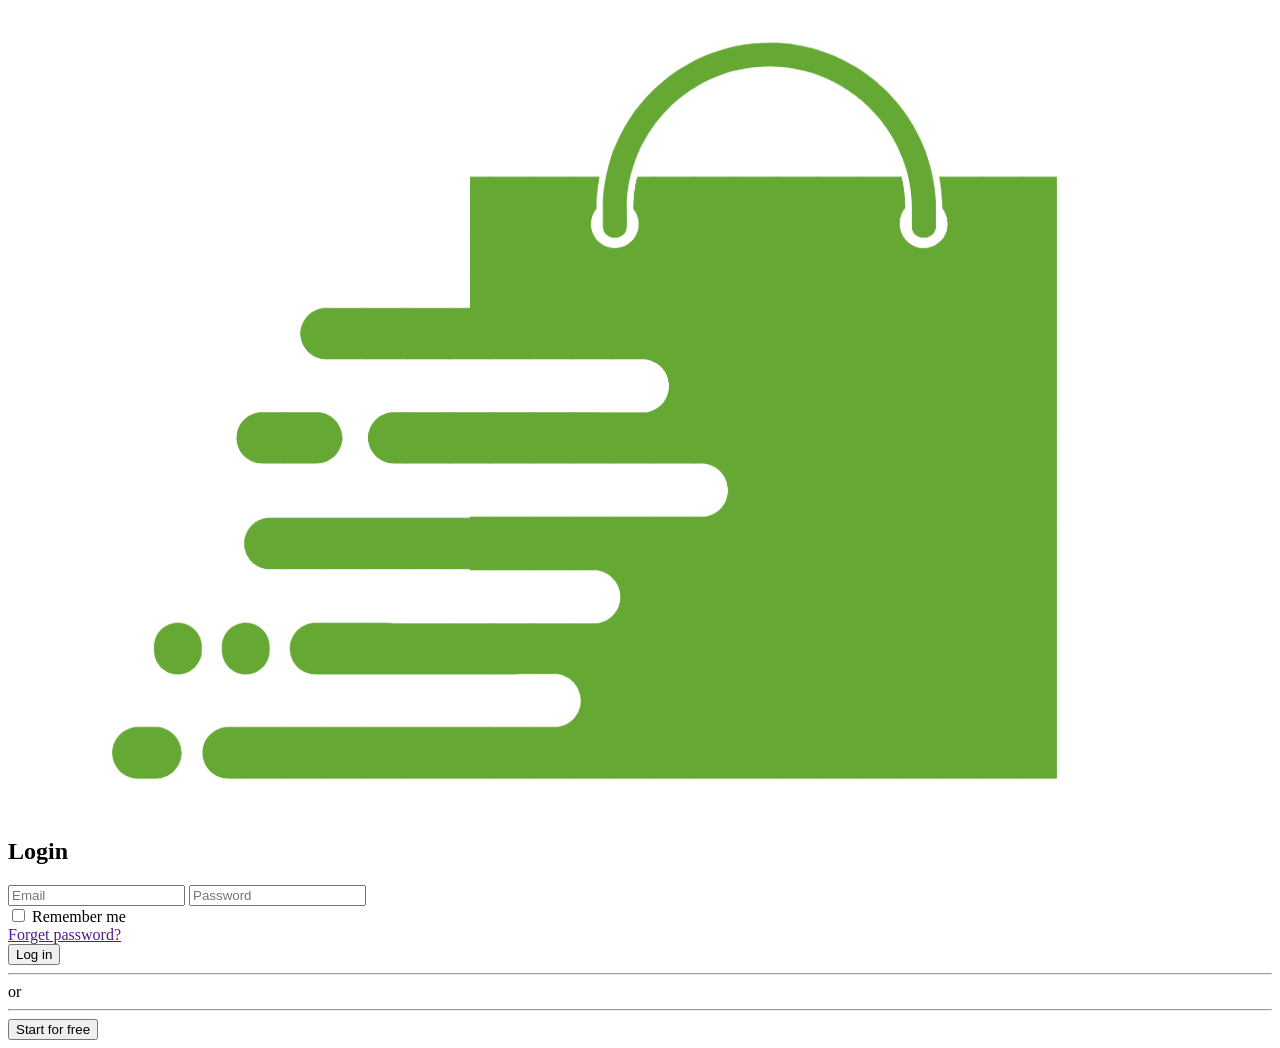
==== login.html @ 5c62e79d "Initial commit - Cartify project" ====
<!DOCTYPE html>
<html lang="en">
    <head>
        <meta charset="UTF-8">
        <meta name="viewport" content="width=device-width, initial-scale=1.0">
        <link rel="icon" href="Icons/favicon.ico" type="image/x-icon">
        <link rel="stylesheet" href="loginstyle.css">

        <title>Document</title>
    </head>
    <body>
        <div class="Container">
            <header>
                <a href="index.html"><img src="Icons/Untitled-1green.png "></a>
                <section><h2>Login</h2></section>
            </header>

            <form class="FORM">
                <input type="text" name class="User" placeholder="Email">
                <input type="password" name class="password"
                    placeholder="Password">
                <div class="Rememberandforget">
                    <div class="left"> <input type="checkbox" name="Remember Me">
                        <label for="Remember Me">Remember me</label></div>
                    <a href>Forget password?</a>
                </div>
                <input type="submit" value="Log in" class="btn">
                <div class="orr"><hr>or <hr></div>
                <a href="register.html" class="regg"><input type="button" value="Start for free" class="reg"></a>
            </form>
            
        </div>

    </body>
</html>
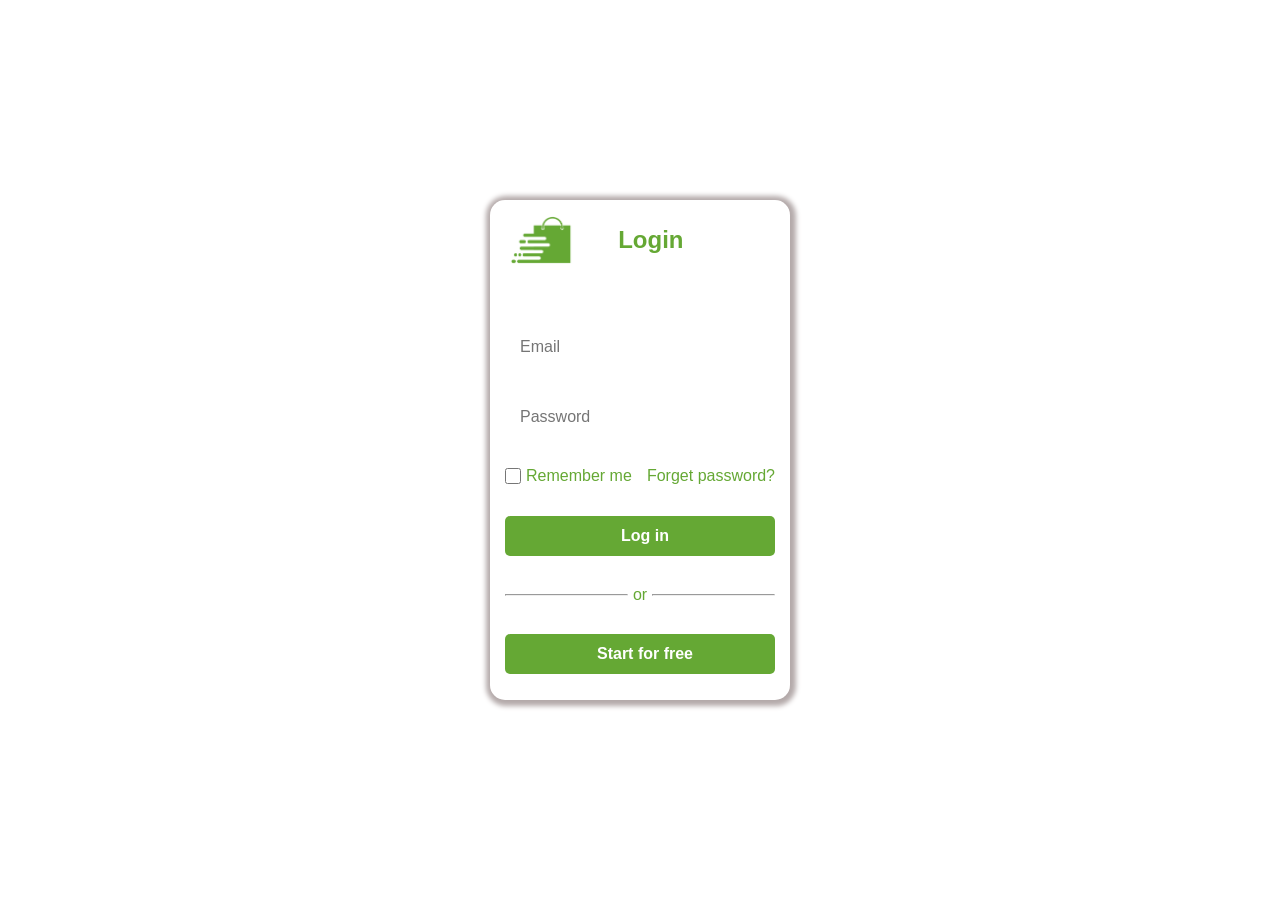
==== commit 6fb79dda: "Update login.html" ====
--- a/login.html
+++ b/login.html
@@ -4,7 +4,7 @@
         <meta charset="UTF-8">
         <meta name="viewport" content="width=device-width, initial-scale=1.0">
         <link rel="icon" href="Icons/favicon.ico" type="image/x-icon">
-        <link rel="stylesheet" href="loginstyle.css">
+        <link rel="stylesheet" href="styles/loginstyle.css">
 
         <title>Document</title>
     </head>
@@ -32,4 +32,4 @@
         </div>
 
     </body>
-</html>+</html>
--- a/styles/loginstyle.css
+++ b/styles/loginstyle.css
@@ -0,0 +1,156 @@
+* {
+    box-sizing: border-box;
+    margin: 0;
+    padding: 0;
+}
+
+body {
+    display: flex;
+    margin: 0px;
+    height: 100vh;
+    align-items: center;
+    justify-content: center;
+    font-family: 'Poppins', sans-serif;
+    color: #65a834;
+
+
+}
+
+.Container {
+    background-color: rgb(255, 255, 255);
+    height: 500px;
+    width: 300px;
+    border-radius: 15px;
+    padding: 15px;
+    box-shadow: 1px 1px 5px 5px rgb(180, 170, 170);
+
+}
+
+header {
+    display: flex;
+    height: 50px;
+    border-radius: 5px;
+}
+
+header img {
+    display: flex;
+    height: 100%;
+}
+
+.FORM {
+    display: flex;
+    width: 100%;
+    height: 100%;
+    flex-direction: column;
+    align-items: center;
+    justify-content: center;
+    gap: 30px;
+}
+
+.FORM input {
+    border-radius: 5px;
+    border: none;
+    height: 40px;
+    width: 100%;
+    font-size: 16px;
+        font-family: 'Poppins', sans-serif;
+            padding-left: 10px;
+
+
+
+}
+
+.FORM input::placeholder {
+    font-family: 'Poppins', sans-serif;
+    padding-left: 5px;
+    font-size: 16px;
+}
+
+section {
+    display: flex;
+    justify-content: center;
+    align-items: center;
+    width: 100%;
+    height: 100%;
+    margin-right: 50px;
+}
+
+.btn {
+    background-color: #65a834;
+    color: white;
+    font-family: 'Poppins', sans-serif;
+    transition: all 0.5s ease;
+    font-weight: bold;
+    font-size: 16px;
+        cursor: pointer;
+
+
+}
+
+.btn:hover {
+    filter: brightness(115%);
+
+}
+
+.Rememberandforget {
+
+    display: flex;
+    justify-content: space-between;
+    align-items: center;
+    width: 100%;
+
+}
+
+.Rememberandforget .left {
+    display: flex;
+    align-items: center;
+            gap: 5px;
+
+}
+
+.Rememberandforget input[type="checkbox"] {
+    height: 16px;
+    width: 16px;
+    cursor: pointer;
+}
+.orr{
+    display: flex;
+    align-items: center;
+    width: 100%;
+    gap: 5px;
+}
+hr{
+    flex: 1;
+    background-color: #65a834;
+    height: 1px;
+}
+.Rememberandforget a{
+    text-decoration: none;
+    color: #65a834;
+    border-bottom: 1px solid transparent;
+    transition: all 0.3s ease;
+}
+.Rememberandforget a:hover{
+    border-bottom: 1px solid #88b16a;
+}
+.reg {
+    background-color: #65a834;
+    color: white;
+    font-family: 'Poppins', sans-serif;
+    transition: all 0.5s ease;
+    font-weight: bold;
+    font-size: 16px;
+        cursor: pointer;
+
+
+}
+
+.reg:hover {
+    filter: brightness(115%);
+
+}
+.regg{
+    display:flex;
+    width: 100%;
+    text-decoration: none;
+}
